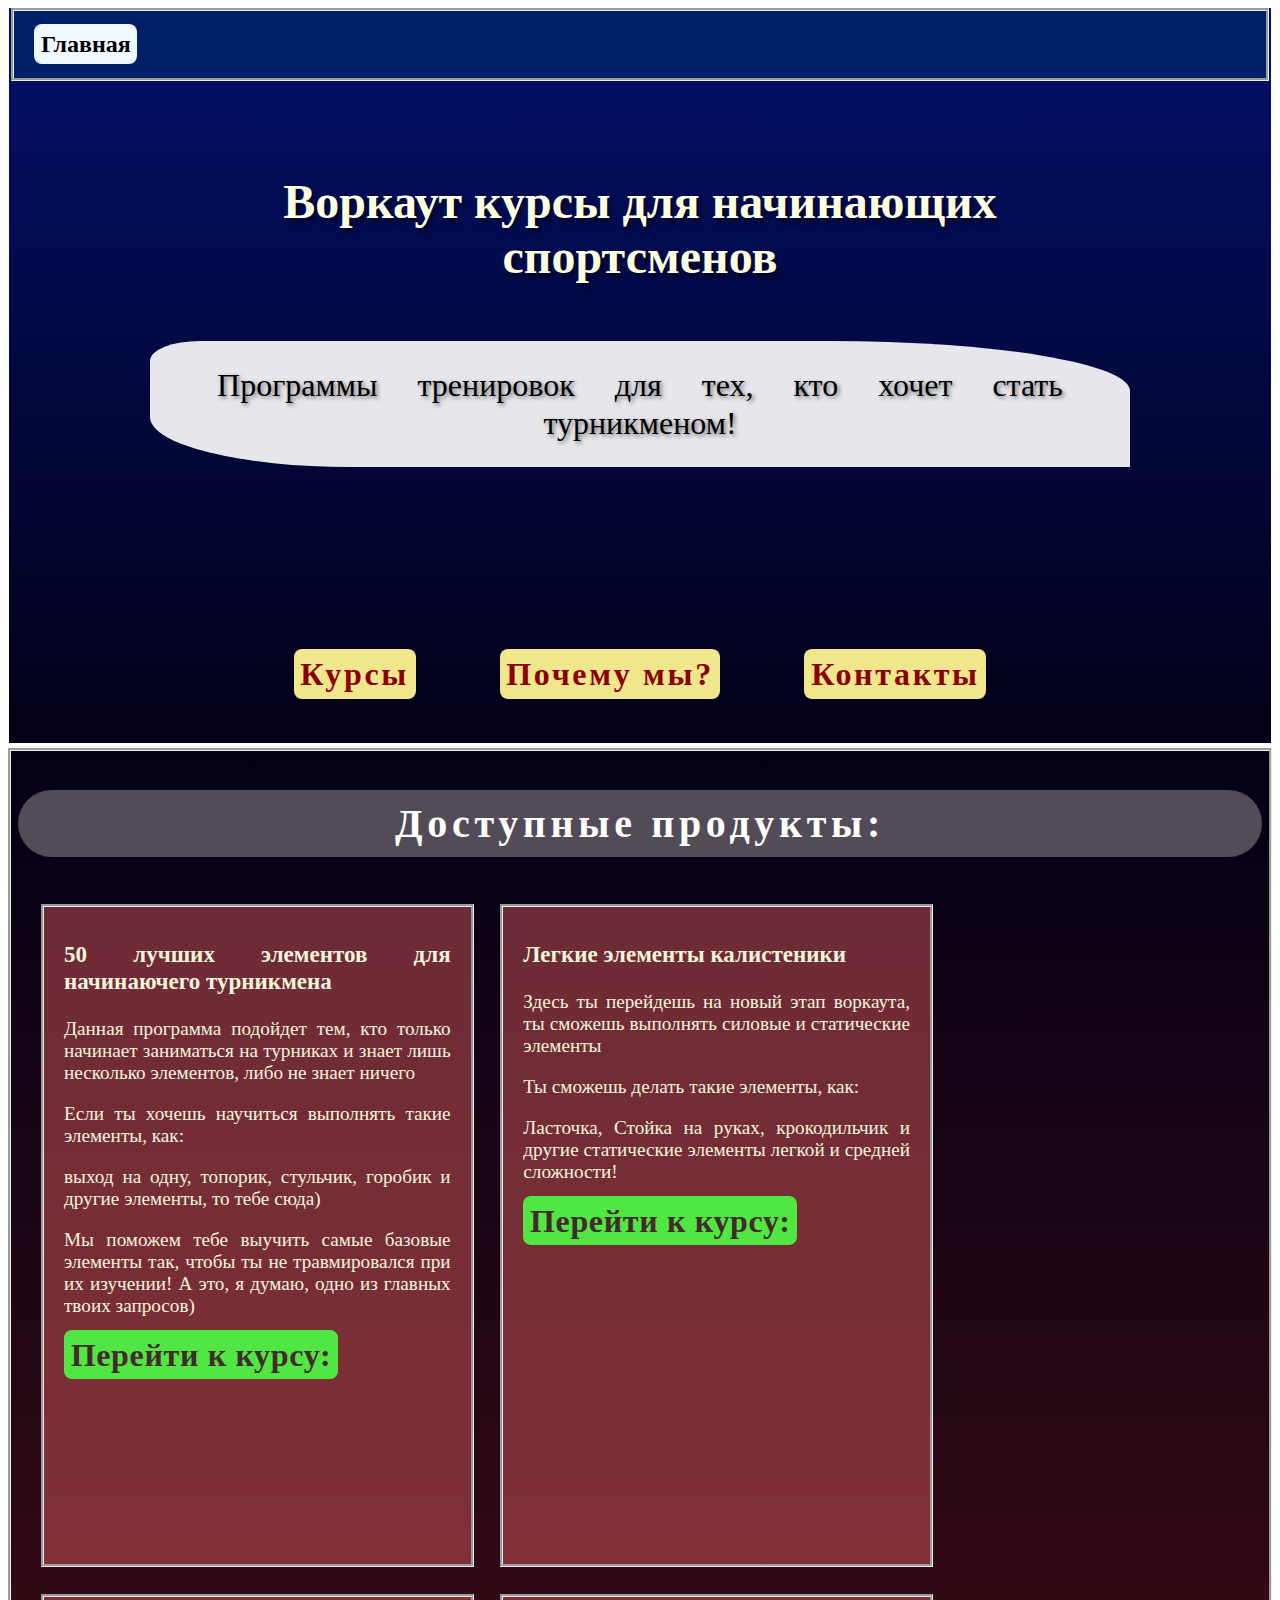
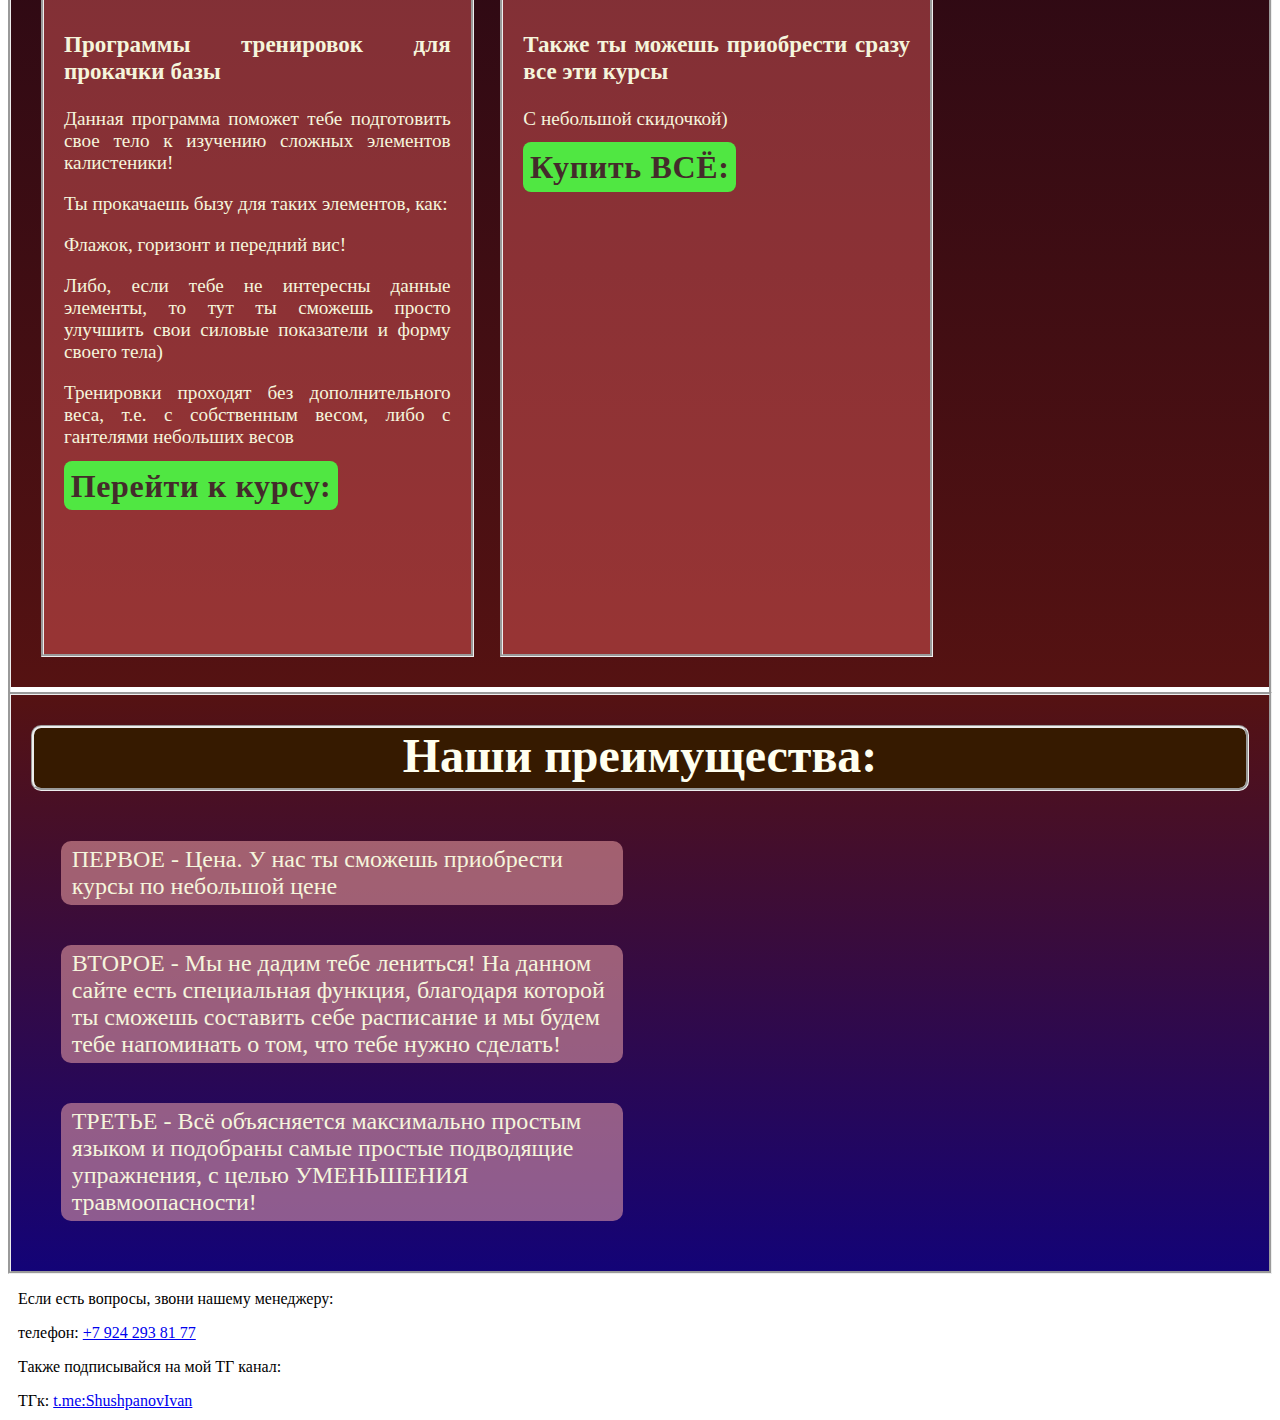
==== index.html @ c9f72e27 "Add files via upload" ====
<!DOCTYPE html>
<html lang="ru">

<head>
    <meta charset="UTF-8">
    <meta name="viewport" content="width=device-width, initial-scale=1.0">
    <link href="/css/main.css" rel="stylesheet">
    <title>Курсы по воркауту для начинаюших</title>
</head>

<body>
    <main>
        <div class="Shapka">
            <div class="Menu">
                <a class="MenuButton" href="#NaStart">Главная</a>
            </div>
            <header>
                <h1 id="NaStart">Воркаут курсы для начинающих спортсменов</h1>
                <p class="Zagolovok">Программы тренировок для тех, кто хочет стать турникменом!</p>
            </header>

            <div class="Navig">
                <nav>
                    <a href="#Cources" class="HyperCources">Курсы</a>
                    <a href="#WeLeaders" class="HyperWhyWe">Почему мы?</a>
                    <a href="#kontacts" class="HyperContacts"> Контакты </a>
                </nav>
            </div>
            <!--<div>
                <p class="SpisokProduktov">Доступные продукты:</p>
                <nav>
                    <ol class="MyContent">
                        <li> <a href="#50Elements">50 лучших элементов для начинаючего турникмена</a> </li>
                        <li> <a href="#Calisthenics">Легкие элементы калистеники</a> </li>
                        <li> <a href="#WorkoutProgram">Программы тренировок для прокачки базы</a> </li>
                        <li> <a href="#kontacts"> Контакты </a></li>
                    </ol>
                </nav>
            </div>
        -->
        </div>
        <article>
           
            <section class="Products">
                <h2 id="Cources">Доступные продукты:</h2>
                <div class="container">
                    <section class="SElem">

                        <h3 id="50Elements">50 лучших элементов для начинаючего турникмена</h3>

                        <p>Данная программа подойдет тем, кто только начинает заниматься на турниках
                            и знает лишь несколько элементов, либо не знает ничего</p>
                        <p>Если ты хочешь научиться выполнять такие элементы, как:</p>
                        <p>выход на одну, топорик, стульчик, горобик и другие элементы, то тебе сюда)</p>
                        <p>Мы поможем тебе выучить самые базовые элементы так, чтобы ты не травмировался при их
                            изучении!
                            А это, я думаю, одно из главных твоих запросов)</p>
                        <a href="LightElements.html" class="FollowCourse">Перейти к курсу:</a>
                    </section>
                    <section class="SElem">

                        <h3 id="Calisthenics">Легкие элементы калистеники</h3>

                        <p>Здесь ты перейдешь на новый этап воркаута,
                            ты сможешь выполнять силовые и статические элементы</p>
                        <p>Ты сможешь делать такие элементы, как:</p>
                        <p>Ласточка, Стойка на руках, крокодильчик и другие
                            статические элементы легкой и средней сложности!</p>
                        <a href="CalisthenicsElements.html" class="FollowCourse">Перейти к курсу:</a>
                    </section>
                    <section class="SElem">

                        <h3 id="WorkoutProgram">Программы тренировок для прокачки базы</h3>

                        <p>Данная программа поможет тебе подготовить свое тело к изучению сложных элементов калистеники!
                        </p>
                        <p>Ты прокачаешь бызу для таких элементов, как:</p>
                        <p>Флажок, горизонт и передний вис!</p>
                        <p>Либо, если тебе не интересны данные элементы, то тут ты сможешь
                            просто улучшить свои силовые показатели и форму своего тела) </p>
                        <p>Тренировки проходят без дополнительного веса, т.е. с собственным весом,
                            либо с гантелями небольших весов</p>
                            <a href="TrainProgram.html" class="FollowCourse">Перейти к курсу:</a>
                    </section>
                    <section class="VseRazom">

                        <h3>Также ты можешь приобрести сразу все эти курсы</h3>
                        <p >С небольшой скидочкой)</p>
                        <a href="AllCources.html" class="FollowCourse">Купить ВСЁ:</a>
                    </section>
                </div>
            </section>
            <section class="WeLeadersIn">
                <h4 id="WeLeaders">Наши преимущества:</h4>
                <div class="PreimList">
                    <p class="preim">ПЕРВОЕ - Цена. У нас ты сможешь приобрести курсы по небольшой цене</p>
                    <p class="preim">ВТОРОЕ - Мы не дадим тебе лениться! На данном сайте есть специальная функция,
                        благодаря которой ты
                        сможешь составить себе расписание и мы будем тебе напоминать о том, что тебе нужно сделать!</p>
                    <p class="preim">ТРЕТЬЕ - Всё объясняется максимально простым языком и подобраны самые простые
                        подводящие упражнения, с целью УМЕНЬШЕНИЯ травмоопасности!</p>
                </div>
            </section>
        </article>
        <footer>
            <div class="vcard" id="kontacts">
                <p>Если есть вопросы, звони нашему менеджеру:</p>
                <a>телефон: </a>
                <a class="tel" href="tel:+79242938177">+7 924 293 81 77</a>
                <p>Также подписывайся на мой ТГ канал:</p>
                <a>ТГк: </a>
                <a class="email" href="https://t.me/ShushpanovIvan">t.me:ShushpanovIvan</a>
            </div>
        </footer>
    </main>
</body>

</html>
---- css/main.css ----
article{
    border-style: groove;
    background-color: rgb(255, 255, 255);
    
    /*background-image: linear-gradient(burlywood, papayawhip);*/
}

.Shapka{
    /*background-image: url('ShapkaSite.jpg');
    background-repeat: no-repeat;
    background-size: cover;
    */
    background-image: linear-gradient(rgb(2, 17, 107), rgb(3, 0, 22));
    margin: 1pt;
    margin-bottom: -4pt;
}

.Menu{
    background-color: #002168;
    margin: 2px;
    padding: 20px;
    border-style: groove;
}
.MenuButton{
    font-size: x-large;
    font-family: cursive;
    font-weight: bolder;
    background-color: aliceblue;
    padding: 5pt;
    border-radius: 8px;
    text-decoration: auto;
    color: black;
}


header{
    
    padding: 110pt;
    padding-top: 30pt;
    text-align: center;
    margin: -6px;
    margin-bottom: 0px;
}

h1{
    /*background-color: rgb(147 160 223 / 70%);*/
    border-radius: 50px;
    padding: 25px;
    /*border-style: groove;*/
    font-family: cursive;
    text-shadow: 3px 5px 5px rgba(0, 0, 0, 0.5);
    font-size: xxx-large;
    color: lightyellow;
}

.Zagolovok{
    text-shadow: 2px 2px 4px rgba(0, 0, 0, 0.5);
    font-family: emoji;
    font-size: xx-large;

    background-color: rgb(255 255 255 / 90%);
    border-top-right-radius: 300px 50px;
    border-bottom-left-radius: 200px 50px;
    border-top-left-radius: 50px 20px;


    padding: 25px;
}

.Navig{
    padding-bottom: 50px;
    text-align: center;
}

.HyperCources{
    font-size: xx-large;
    font-family: none;
    font-weight: 600;
    background-color: khaki;
    padding: 5pt;
    border-radius: 8px;
    color: darkred;
    letter-spacing: 2pt;
    margin-right: 80px;
    text-decoration: auto;
}

.HyperWhyWe{
    font-size: xx-large;
    font-family: none;
    font-weight: 600;
    background-color: khaki;
    padding: 5pt;
    border-radius: 8px;
    color: darkred;
    letter-spacing: 2pt;
    margin-right: 80px;
    text-decoration: auto;
}

.HyperContacts{
    font-size: xx-large;
    font-family: none;
    font-weight: 600;
    background-color: khaki;
    padding: 5pt;
    border-radius: 8px;
    color: darkred;
    letter-spacing: 2pt;
    text-decoration: auto;
}

div{
    margin: 10px;
}

h2{
    background-color: rgba(155, 151, 151, 0.5);
    font-size: 40px;
    font-family: none;
    color: white;
    text-align: center;
    padding: 10px;
    border-radius: 50px;
    letter-spacing: 3.5pt;

}

.MyContent{
    text-align: justify;
    background-color: floralwhite;
    font-size: 20px;
    padding: 25px;
    text-align: center;
    border-style: inset;
    list-style-type: none;
    
}

li{
    margin-bottom: 1em;
}

.Products{
    
    background-image: linear-gradient(rgb(3, 0, 22), rgb(85, 18, 18));
    padding: 5pt;
    
}

.container{
    display: flex;
    flex-direction: row;
    flex-wrap: wrap;
}

.SElem{
    background-color: rgb(255 104 104 / 40%);
    font-size: medium;
    font-size: larger;
    font-family: cursive;
    border-style: groove;
    margin: 10pt;
    padding: 15pt;
    padding-top: 8pt;
    /*min-width: 200pt;*/
    color: beige;
    text-align: justify;
    vertical-align: top;
    min-height: 470pt;
    flex-direction: column;
}


.FollowCourse{
    font-size: xx-large;
    font-family: none;
    font-weight: 600;
    background-color: rgb(80, 231, 66);
    padding: 5pt;
    border-radius: 8px;
    color: rgb(68, 43, 43);
    letter-spacing: 0.5pt;
    margin-right: 80px;
    text-decoration: auto;
    text-align: center;
}


.VseRazom{
    background-color: rgb(255 104 104 / 40%);
    font-size: medium;
    font-size: larger;
    font-family: cursive;
    border-style: groove;
    margin: 10pt;
    padding: 15pt;
    padding-top: 8pt;
    
    color: beige;
    text-align: justify;
    vertical-align: top;
    flex-direction: column;
}



h3{
    font-size: larger;
}


.WeLeadersIn{
    background-image: linear-gradient(rgb(85 18 18), rgb(19, 3, 119));
    border-style: groove;
    margin: -3px;
    padding: 15pt;
    margin-top: 5px;
}

h4{
    text-align: center;
    font-size: xxx-large;
    margin-top: 10px;
    margin-bottom: 30px;
    color: ivory;
    background-color: rgb(54, 26, 0);
    padding-bottom: 5px;
    border-radius: 10px;
    border-style: groove;
}

.PreimList{
    display: flex;
    flex-direction: row;
    flex-wrap: wrap;
}

.preim{
    background-color: rgb(255, 177, 177, 0.51);
    padding: 5px;
    margin: 20px;
    font-size: x-large;
    font-family: cursive;
    border-radius: 10px;
    color: beige;
    padding-left: 8pt;
    font-weight: 500;
    max-width: 410pt;
    min-width: 200pt;
    vertical-align: top;
    flex-direction: column;
}





@media (min-width:250px){
    .SElem{
        min-width: 20pt;
        max-width: 290pt;
    }
    .VseRazom{
        min-width: 20pt;
        max-width: 290pt;
    }
    
}

@media(max-width:483px){
    .SElem{
        min-height: 550pt;
    }
    .FollowCourse{
        font-size: large;
    }
    h4{
        font-size: xx-large;
    }
}

@media (max-width:500px){
    h1{
        font-size: xx-large;
    }
    .Zagolovok{
        font-size: x-large;
    }
}

@media (max-width:610px){
    header{  
        padding: 30pt;
        padding-top: 10pt;
    }
}

@media (max-width:499px){
    .HyperCources{
        text-align: left;
        font-size: medium;
        font-family: none;
        font-weight: 300;
        background-color: khaki;
        padding: 5pt;
        border-radius: 8px;
        color: darkred;
        letter-spacing: 2pt;
        margin-right: 2px;
    }
    
    .HyperWhyWe{
        text-align: center;
        font-size: medium;
        font-family: none;
        font-weight: 600;
        background-color: khaki;
        padding: 5pt;
        border-radius: 8px;
        color: darkred;
        letter-spacing: 2pt;
        margin-right: 2px;
    }
    
    .HyperContacts{
        text-align: right;
        font-size: medium;
        font-family: none;
        font-weight: 300;
        background-color: khaki;
        padding: 5pt;
        border-radius: 8px;
        color: darkred;
        letter-spacing: 2pt;
    }

}


@media (min-width:500px) and (max-width:750px){
    .HyperCources{
        font-size: x-large;
        margin-right: 10px;
    }
    
    .HyperWhyWe{
        font-size: x-large;
        margin-right: 10px;
    }
    
    .HyperContacts{
        font-size: x-large;
        margin-right: 10px;
    }
}
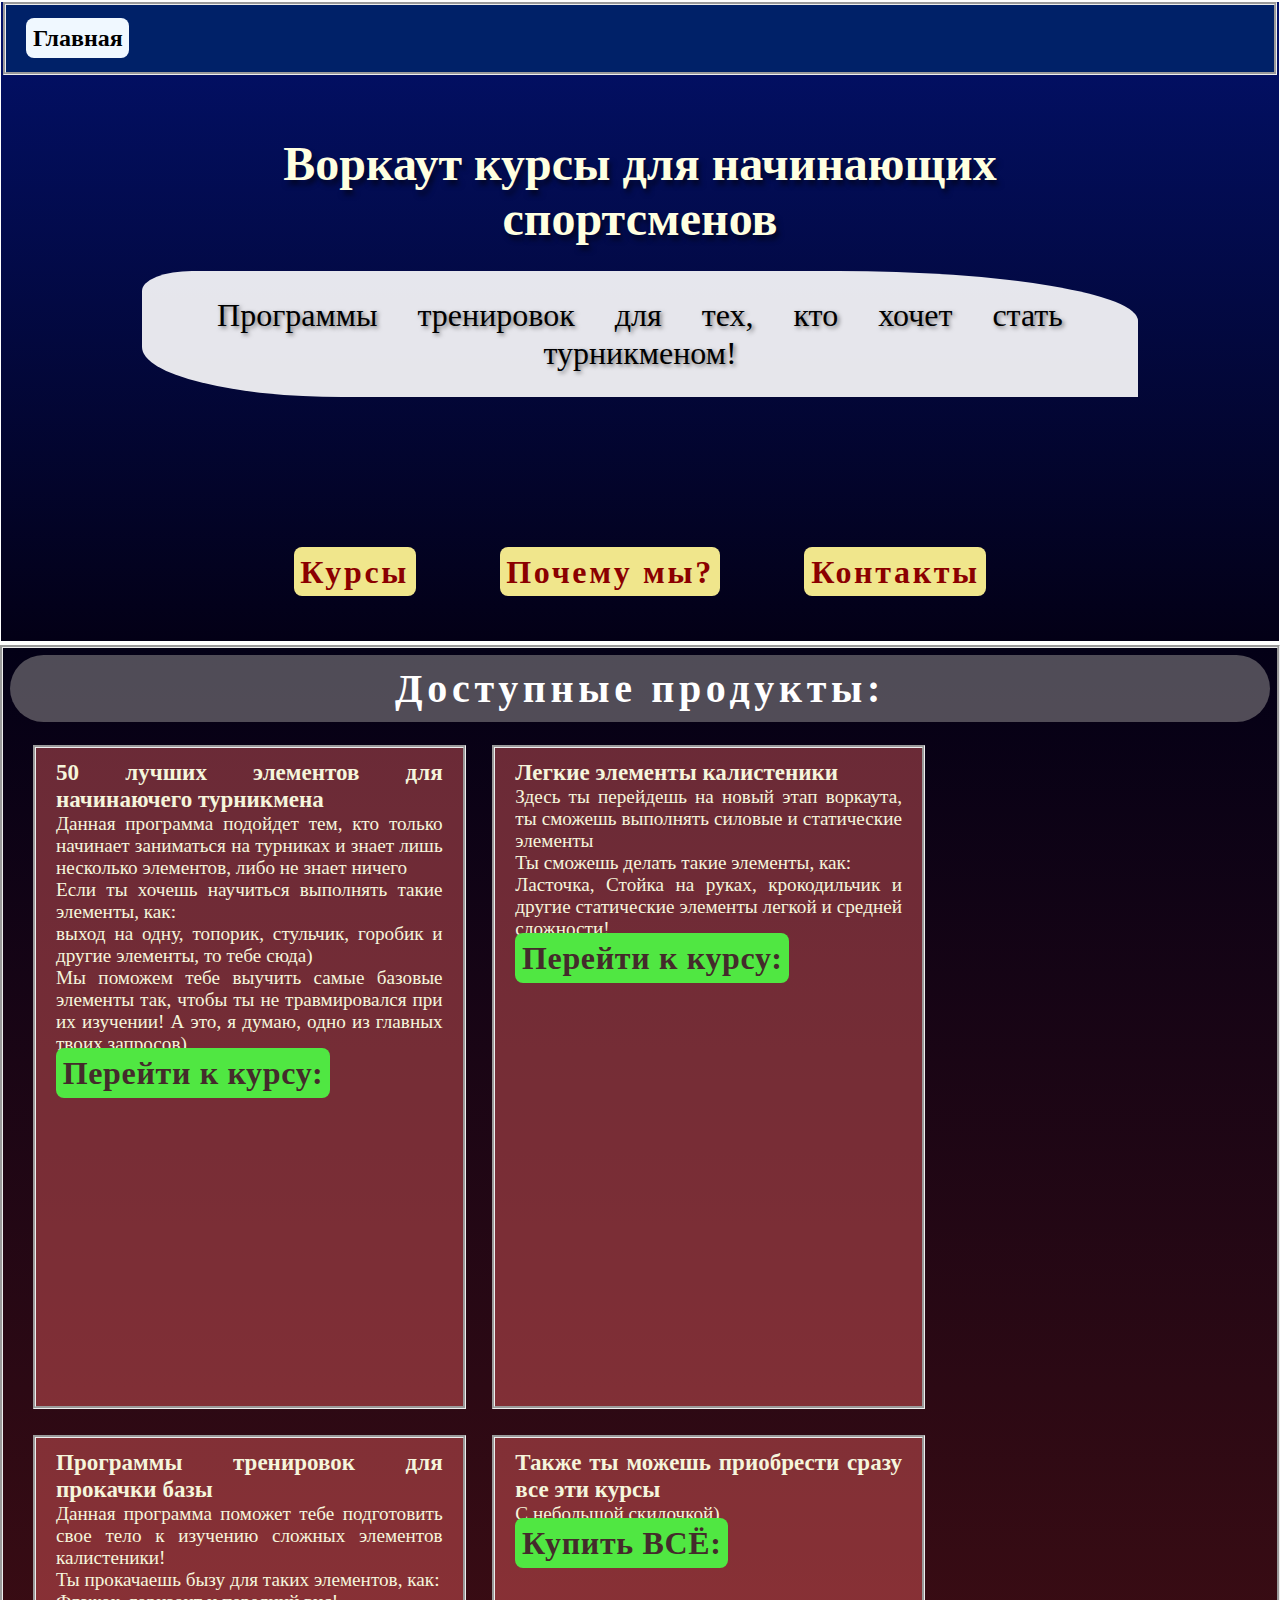
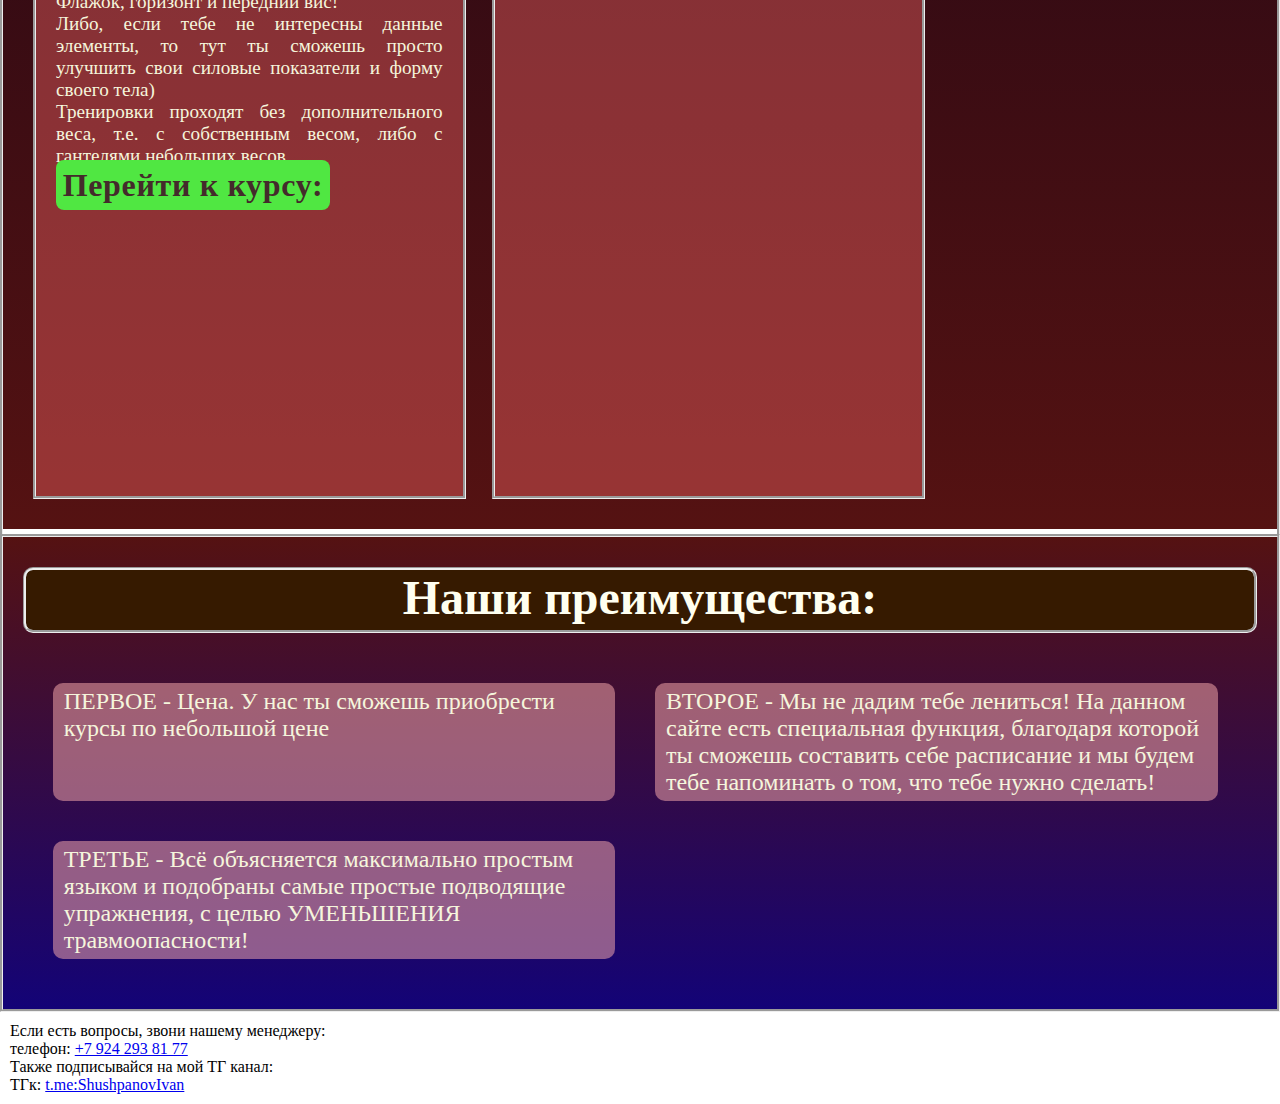
==== commit bcc457c3: "Add files via upload" ====
--- a/index.html
+++ b/index.html
@@ -4,7 +4,7 @@
 <head>
     <meta charset="UTF-8">
     <meta name="viewport" content="width=device-width, initial-scale=1.0">
-    <link href="/css/main.css" rel="stylesheet">
+    <link href="css/main.css" rel="stylesheet">
     <title>Курсы по воркауту для начинаюших</title>
 </head>
 
@@ -52,7 +52,7 @@
                             и знает лишь несколько элементов, либо не знает ничего</p>
                         <p>Если ты хочешь научиться выполнять такие элементы, как:</p>
                         <p>выход на одну, топорик, стульчик, горобик и другие элементы, то тебе сюда)</p>
-                        <p>Мы поможем тебе выучить самые базовые элементы так, чтобы ты не травмировался при их
+                        <p class="FollowCourseMarg">Мы поможем тебе выучить самые базовые элементы так, чтобы ты не травмировался при их
                             изучении!
                             А это, я думаю, одно из главных твоих запросов)</p>
                         <a href="LightElements.html" class="FollowCourse">Перейти к курсу:</a>
@@ -64,7 +64,7 @@
                         <p>Здесь ты перейдешь на новый этап воркаута,
                             ты сможешь выполнять силовые и статические элементы</p>
                         <p>Ты сможешь делать такие элементы, как:</p>
-                        <p>Ласточка, Стойка на руках, крокодильчик и другие
+                        <p class="FollowCourseMarg">Ласточка, Стойка на руках, крокодильчик и другие
                             статические элементы легкой и средней сложности!</p>
                         <a href="CalisthenicsElements.html" class="FollowCourse">Перейти к курсу:</a>
                     </section>
@@ -78,14 +78,14 @@
                         <p>Флажок, горизонт и передний вис!</p>
                         <p>Либо, если тебе не интересны данные элементы, то тут ты сможешь
                             просто улучшить свои силовые показатели и форму своего тела) </p>
-                        <p>Тренировки проходят без дополнительного веса, т.е. с собственным весом,
+                        <p class="FollowCourseMarg">Тренировки проходят без дополнительного веса, т.е. с собственным весом,
                             либо с гантелями небольших весов</p>
                             <a href="TrainProgram.html" class="FollowCourse">Перейти к курсу:</a>
                     </section>
                     <section class="VseRazom">
 
                         <h3>Также ты можешь приобрести сразу все эти курсы</h3>
-                        <p >С небольшой скидочкой)</p>
+                        <p class="FollowCourseMarg">С небольшой скидочкой)</p>
                         <a href="AllCources.html" class="FollowCourse">Купить ВСЁ:</a>
                     </section>
                 </div>
--- a/css/main.css
+++ b/css/main.css
@@ -1,3 +1,8 @@
+*{
+    padding: 0px;
+    margin: 0px;
+}
+
 article{
     border-style: groove;
     background-color: rgb(255, 255, 255);
